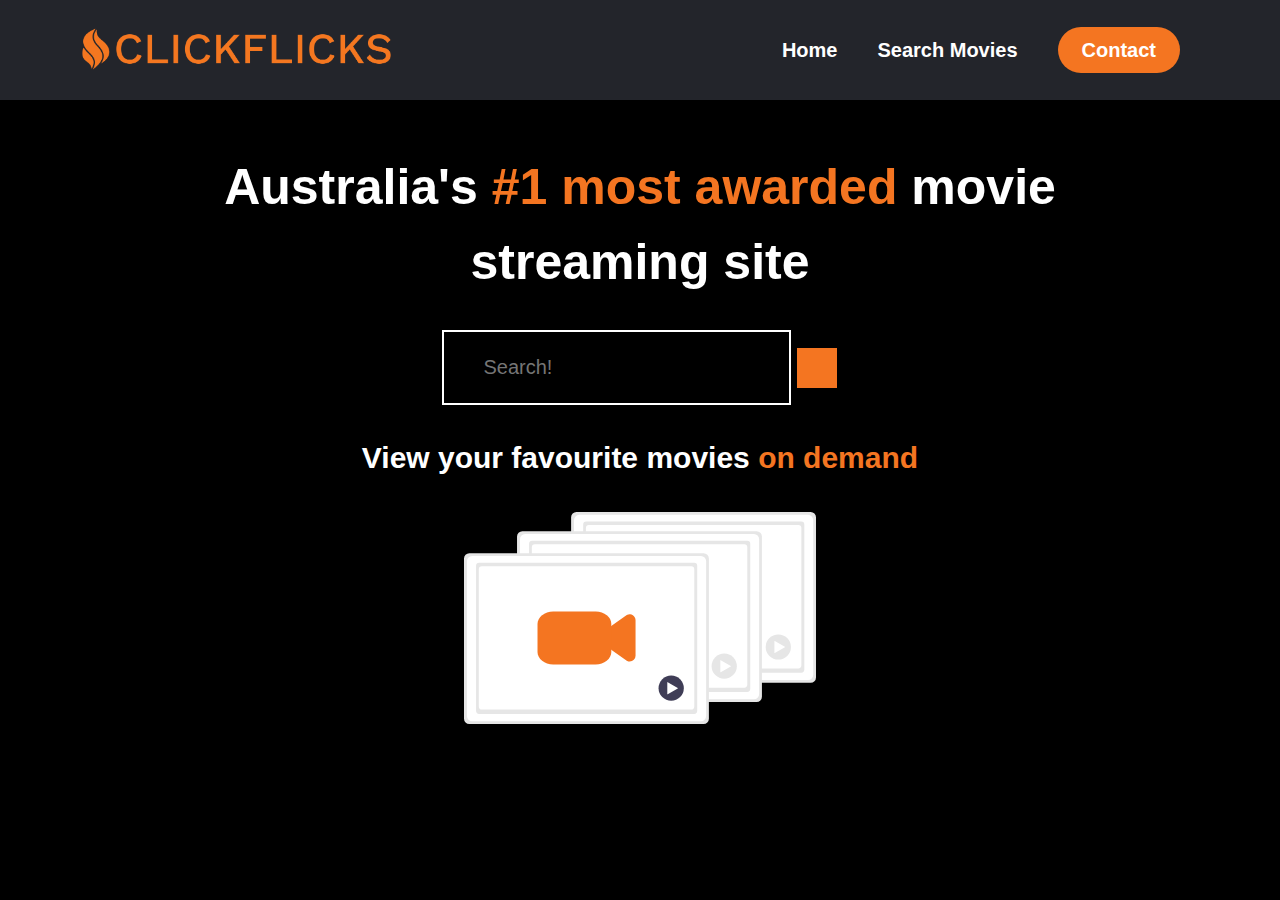
==== index.html @ 972054bf "hooked up api" ====
<!DOCTYPE html>
<html lang="en">
  <head>
    <meta charset="UTF-8" />
    <meta name="viewport" content="width=device-width, initial-scale=1.0" />

    <title>Home</title>
    <script src="index.js" defer></script>
    <link rel="stylesheet" href="style.css" />
    <link rel="icon" type="image/x-icon" href="/assets/clickflicks icon.jpg">
    <script src="https://kit.fontawesome.com/c8e4d183c2.js" crossorigin="anonymous"></script>
  </head>
  <body>
    <section id="landing">
      <div class="nav__wrapper">
        <nav>
          <nav>
            <a href="index.html">
              <img
              src="./assets/clickflicks-high-resolution-logo-black-on-transparent-background.png"
              alt=""
              class="logo"
              />
            </a>
          <ul class="nav__link--list">
            <li class="nav__link">
              <a class="nav__link--anchor link__hover-effect" href="">Home</a>
            </li>
            <li class="nav__link">
              <a class="nav__link--anchor link__hover-effect" href="movies.html"
                >Search Movies</a
              >
            </li>
            <li class="nav__link">
              <a
                class="nav__link--anchor nav__link--anchor-primary"
                href="mailto:zubayr_parker@outlook.com"
                >Contact</a
              >
            </li>
          </ul>
        </nav>
      </div>

      <header>
        <div class="container">
          <div class="row">
            <div class="header__wrapper">
              <h1 class="section__title">
                Australia's <span class="orange">#1 most awarded</span> movie
                streaming site
              </h1>
              <div class="input__wrapper">
                <input class="search-bar" type="text" placeholder="Search!" onchange="onSearchChange(event)"/>
                
                  <img src="" alt="" class="fas fa-search click">
                
              </div>
              <h2 class="section__subtitle">
                View your favourite movies <span class="orange">on demand</span>
              </h2>
              <figure class="header-img__wrapper">
                <img
                  class="header-img"
                  src="/assets/undraw_video_files_fu10.svg"
                  alt=""
                />
              </figure>
            </div>
          </div>
        </div>
      </header>
    </section>
  </body>
</html>
---- style.css ----
@import url('https://fonts.googleapis.com/css2?family=Inter:wght@300;400;500;700;900&display=swap');

* {
    padding: 0;
    margin: 0;
    box-sizing: border-box;
    font-family: "Roboto", sans-serif;
}

html {
    background-color: #000;
    color: #fff;
}

a {
    text-decoration: none;
    color: #fff;

}

li {
    list-style-type: none;
}

.container {
    padding: 50px 0;
}

.row {
    margin: 0 auto;
    width: 100%;
    max-width: 1200px;
    padding: 0 12px
}

.no-cursor {
    cursor: not-allowed;
}

.click {
    cursor: pointer;
}
.orange {
    color: #f47521;
}

/* 

NAVIGATION

*/


nav {
    display: flex;
    align-items: center;
    justify-content: space-between;
    max-width: 1200px;
    width: 100%;
    margin: 0 auto;
    padding: 0 20px;
    height: 100px;
}

/* just so background color of nav doesn't get clipped by max-width */
.nav__wrapper {
    background-color: #23252b;
}

.nav__link--list {
    display: flex;
    align-items: center;
}

.nav__link {
    margin: 0 20px;
}

.nav__link--anchor {
    font-weight: 700;
    font-size: 20px;
}


.link__hover-effect {
    position: relative;
}

.link__hover-effect:hover:after {
    left: 0;
    width: 100%;
  }
  
.link__hover-effect:after {
    content: "";
    position: absolute;
    bottom: -3px;
    width: 0;
    height: 3px;
    right: 0;
    transition: all 300ms ease;
    background-color: #fff;
}

.nav__link--anchor-primary {
    background-color: #f47521;
    padding: 12px 24px;
    border-radius: 100px;
    transition: all 300ms ease;
}

.nav__link--anchor-primary:hover {
    background-color: #d75c0b;
}

.logo {
    filter: invert(47%) sepia(64%) saturate(1608%) hue-rotate(350deg) brightness(105%) contrast(91%);
    height: 60px;
    margin-top: 20px;

}

/* 

HEADER

*/

.header__wrapper {
    text-align: center;
    display: flex;
    flex-direction: column;
    align-items: center;
    justify-content: center;
    line-height: 1.5;
}

.section__title {
    font-size: 50px;
    margin-bottom: 32px;
    font-weight: 700;
    max-width: 900px;
}

.section__subtitle {
    font-size: 30px;
    font-weight: 700;
    margin-bottom: 32px;
}

.header-img__wrapper {
    width: 30%;
    margin-bottom: 24px;
}

.header-img {
    width: 100%;
    
}

.input__wrapper {
    margin-bottom: 32px;
    display: flex;
    align-items: center;
    justify-content: center;
}




.search-bar {
    padding: 24px 40px;
    background-color: #000;
    border: none;
    transition: all 300ms ease;
    color: white;
    font-size: 20px;
    outline: 2px solid #fff;
    margin-right: 8px;
  
}

.search-bar:focus {
    outline: 2px solid #f47521
}


.search-bar::placeholder{
    font-size: 20px;
    
}

.fa-search {
    font-size: 32px;
    padding: 20px ;
    background-color: #f47521;
    
}

/* 

MOVIE

*/
.movies {
    display: flex;
    flex-wrap: wrap;

}

.movie {
    display: flex;
    width: 25%;
    padding: 24px;
    flex-direction: column;
    align-items: center;
    justify-content: flex-start;
    

}

.movie__title {
    text-align: center;
    color: #fff;
}


.movie-img__wrapper {
    width: 100%;
    display: flex;
    border-radius: 4px;
    overflow: hidden;
    margin-bottom: 16px;
    border: 2px solid #f47521;
    transition: 300ms all ease;
}

.movie-img__wrapper:hover {
    filter: brightness(0.5);
}




.movie-img {
    max-height: 380px;
    width: 100%;
}

select {
    background-color: #f47521;
    border-radius: 4px;
    border: 2px solid #fff;
    color: #000;
    height: 40px;
    line-height: 40px;
    outline: none;
    padding: 0 16px;
    width: 100%;
    max-width: 200px;
    margin-bottom: 32px;
  }

  .movies__header {

    display: flex;
    justify-content: space-between;
    margin: 0 24px;
    align-items: center;
  }
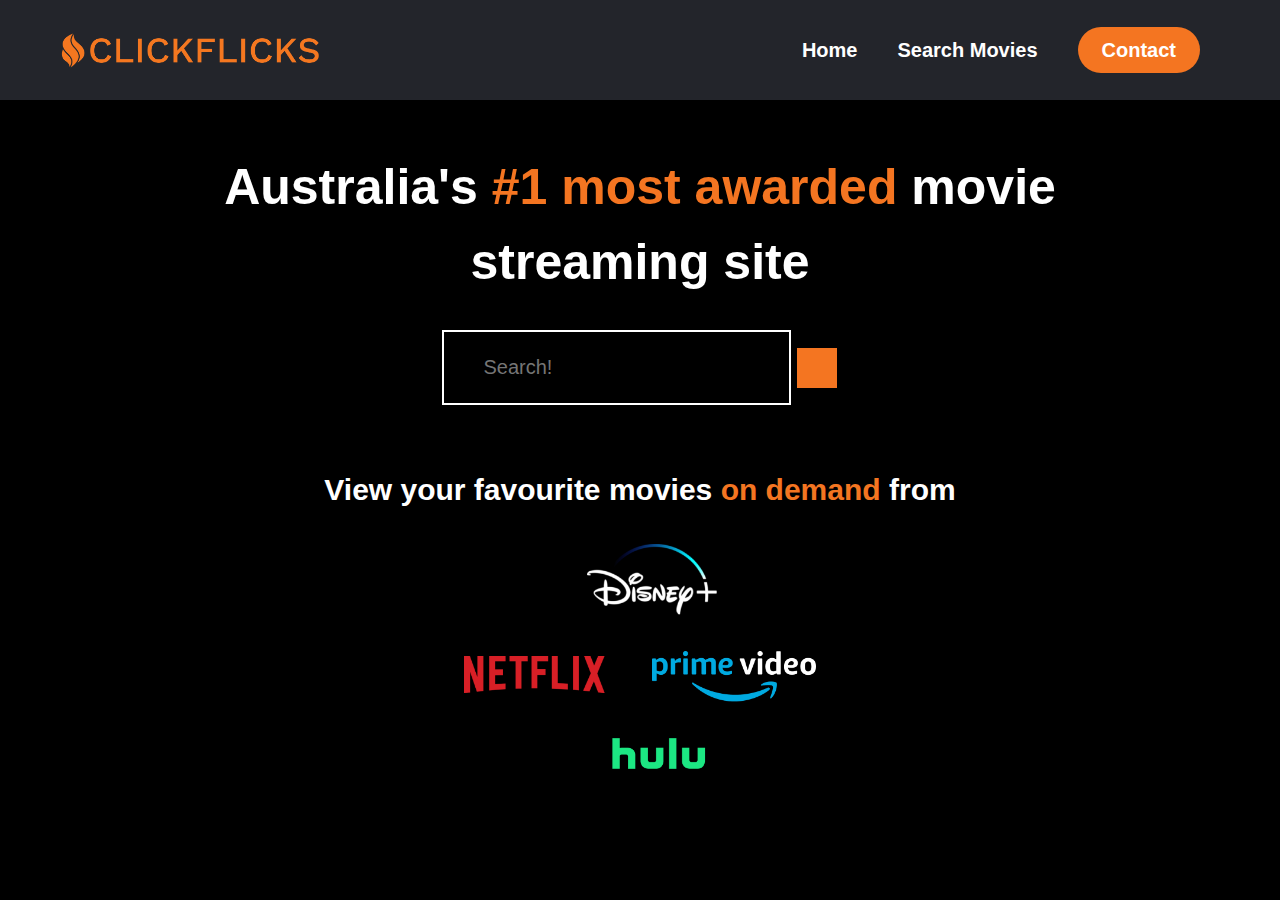
==== commit f7f7a7b8: "almost done except media queries" ====
--- a/index.html
+++ b/index.html
@@ -13,7 +13,6 @@
   <body>
     <section id="landing">
       <div class="nav__wrapper">
-        <nav>
           <nav>
             <a href="index.html">
               <img
@@ -39,6 +38,27 @@
               >
             </li>
           </ul>
+          <button class="btn__menu click" onclick="openMenu()">
+            <i class="fas fa-bars"></i>
+          </button>
+
+          <div class="menu__backdrop">
+            <button class="btn__menu btn__menu--close" onclick="closeMenu()">
+              <i class="fas fa-times"></i>
+            
+            </button>
+            <ul class="menu__links">
+              <li class="menu__list">
+                <a href="#" class="menu__link" onclick="closeMenu()">Home</a>
+              </li>
+              <li class="menu__list">
+                <a href="movies.html" class="menu__link" onclick="closeMenu()">Search Movies</a>
+              </li>
+              <li class="menu__list">
+                <a class="menu__link" href="mailto:zubayr_parker@outlook.com" onclick="closeMenu()">Contact</a>
+              </li>
+            </ul>
+          </div>  
         </nav>
       </div>
 
@@ -57,12 +77,12 @@
                 
               </div>
               <h2 class="section__subtitle">
-                View your favourite movies <span class="orange">on demand</span>
+                View your favourite movies <span class="orange">on demand</span> from
               </h2>
               <figure class="header-img__wrapper">
                 <img
                   class="header-img"
-                  src="/assets/undraw_video_files_fu10.svg"
+                  src="/assets/streaming-service-logos.png"
                   alt=""
                 />
               </figure>
--- a/style.css
+++ b/style.css
@@ -1,47 +1,46 @@
-@import url('https://fonts.googleapis.com/css2?family=Inter:wght@300;400;500;700;900&display=swap');
+@import url("https://fonts.googleapis.com/css2?family=Inter:wght@300;400;500;700;900&display=swap");
 
 * {
-    padding: 0;
-    margin: 0;
-    box-sizing: border-box;
-    font-family: "Roboto", sans-serif;
+  padding: 0;
+  margin: 0;
+  box-sizing: border-box;
+  font-family: "Roboto", sans-serif;
 }
 
 html {
-    background-color: #000;
-    color: #fff;
+  background-color: #000;
+  color: #fff;
 }
 
 a {
-    text-decoration: none;
-    color: #fff;
-
+  text-decoration: none;
+  color: #fff;
 }
 
 li {
-    list-style-type: none;
+  list-style-type: none;
 }
 
 .container {
-    padding: 50px 0;
+  padding: 50px 0;
 }
 
 .row {
-    margin: 0 auto;
-    width: 100%;
-    max-width: 1200px;
-    padding: 0 12px
+  margin: 0 auto;
+  width: 100%;
+  max-width: 1200px;
+  padding: 0 12px;
 }
 
 .no-cursor {
-    cursor: not-allowed;
+  cursor: not-allowed;
 }
 
 .click {
-    cursor: pointer;
+  cursor: pointer;
 }
 .orange {
-    color: #f47521;
+  color: #f47521;
 }
 
 /* 
@@ -50,151 +49,200 @@
 
 */
 
-
 nav {
-    display: flex;
-    align-items: center;
-    justify-content: space-between;
-    max-width: 1200px;
-    width: 100%;
-    margin: 0 auto;
-    padding: 0 20px;
-    height: 100px;
+  display: flex;
+  align-items: center;
+  justify-content: space-between;
+  max-width: 1200px;
+  width: 100%;
+  margin: 0 auto;
+  padding: 0 20px;
+  height: 100px;
 }
 
 /* just so background color of nav doesn't get clipped by max-width */
 .nav__wrapper {
-    background-color: #23252b;
+  background-color: #23252b;
 }
 
 .nav__link--list {
-    display: flex;
-    align-items: center;
+  display: flex;
+  align-items: center;
 }
 
 .nav__link {
-    margin: 0 20px;
+  margin: 0 20px;
 }
 
 .nav__link--anchor {
-    font-weight: 700;
-    font-size: 20px;
-}
-
+  font-weight: 700;
+  font-size: 20px;
+}
 
 .link__hover-effect {
-    position: relative;
+  position: relative;
 }
 
 .link__hover-effect:hover:after {
-    left: 0;
-    width: 100%;
-  }
-  
+  left: 0;
+  width: 100%;
+}
+
 .link__hover-effect:after {
-    content: "";
+  content: "";
+  position: absolute;
+  bottom: -3px;
+  width: 0;
+  height: 3px;
+  right: 0;
+  transition: all 300ms ease;
+  background-color: #fff;
+}
+
+.nav__link--anchor-primary {
+  background-color: #f47521;
+  padding: 12px 24px;
+  border-radius: 100px;
+  transition: all 300ms ease;
+}
+
+.nav__link--anchor-primary:hover {
+  background-color: #d75c0b;
+}
+
+.logo {
+  filter: invert(47%) sepia(64%) saturate(1608%) hue-rotate(350deg)
+    brightness(105%) contrast(91%);
+  height: 50px;
+  margin-top: 20px;
+}
+
+.btn__menu {
+    background-color: transparent;
+    border: none;
+    display: none;
+    font-size: 40px;
+    color: #f47521
+}
+
+
+.menu__backdrop {
     position: absolute;
-    bottom: -3px;
-    width: 0;
-    height: 3px;
-    right: 0;
-    transition: all 300ms ease;
-    background-color: #fff;
-}
-
-.nav__link--anchor-primary {
-    background-color: #f47521;
-    padding: 12px 24px;
-    border-radius: 100px;
-    transition: all 300ms ease;
-}
-
-.nav__link--anchor-primary:hover {
-    background-color: #d75c0b;
-}
-
-.logo {
-    filter: invert(47%) sepia(64%) saturate(1608%) hue-rotate(350deg) brightness(105%) contrast(91%);
-    height: 60px;
-    margin-top: 20px;
-
-}
-
-/* 
-
-HEADER
-
-*/
-
-.header__wrapper {
-    text-align: center;
-    display: flex;
-    flex-direction: column;
-    align-items: center;
-    justify-content: center;
-    line-height: 1.5;
-}
-
-.section__title {
-    font-size: 50px;
-    margin-bottom: 32px;
-    font-weight: 700;
-    max-width: 900px;
-}
-
-.section__subtitle {
-    font-size: 30px;
-    font-weight: 700;
-    margin-bottom: 32px;
-}
-
-.header-img__wrapper {
-    width: 30%;
-    margin-bottom: 24px;
-}
-
-.header-img {
-    width: 100%;
-    
-}
-
-.input__wrapper {
-    margin-bottom: 32px;
+    top:0;
+    left:0;
+    bottom:0;
+    right:0;
+    z-index: 99;
     display: flex;
     align-items: center;
     justify-content: center;
-}
-
-
-
+    visibility: hidden;
+  transition: all 300ms ease;
+  opacity: 0;
+  transform: translate(100%);
+  background-color: #000;
+}
+
+.menu--open {
+  max-height: 100vh;
+  overflow: hidden;
+}
+
+.menu--open .menu__backdrop {
+visibility: visible !important;
+opacity: 1;
+transform: translate(0);
+}
+
+.menu__links {
+  display: flex;
+  flex-direction: column;
+  align-items: center;
+}
+
+.menu__list {
+  padding: 32px 0;
+}
+
+.menu__link {
+  color: white;
+  font-size: 40px;
+}
+
+.btn__menu--close {
+  position: absolute;
+  top: 20px;
+  right: 22px;
+  padding: 8px;
+  color: #f47521;
+}
+/* 
+
+HEADER
+
+*/
+
+.header__wrapper {
+  text-align: center;
+  display: flex;
+  flex-direction: column;
+  align-items: center;
+  justify-content: center;
+  line-height: 1.5;
+}
+
+.section__title {
+  font-size: 50px;
+  margin-bottom: 32px;
+  font-weight: 700;
+  max-width: 900px;
+}
+
+.section__subtitle {
+  font-size: 30px;
+  font-weight: 700;
+  margin: 32px 0;
+}
+
+.header-img__wrapper {
+  width: 30%;
+  margin-bottom: 24px;
+}
+
+.header-img {
+  width: 100%;
+}
+
+.input__wrapper {
+  margin-bottom: 32px;
+  display: flex;
+  align-items: center;
+  justify-content: center;
+}
 
 .search-bar {
-    padding: 24px 40px;
-    background-color: #000;
-    border: none;
-    transition: all 300ms ease;
-    color: white;
-    font-size: 20px;
-    outline: 2px solid #fff;
-    margin-right: 8px;
-  
+  padding: 24px 40px;
+  background-color: #000;
+  border: none;
+  transition: all 300ms ease;
+  color: white;
+  font-size: 20px;
+  outline: 2px solid #fff;
+  margin-right: 8px;
 }
 
 .search-bar:focus {
-    outline: 2px solid #f47521
-}
-
-
-.search-bar::placeholder{
-    font-size: 20px;
-    
+  outline: 2px solid #f47521;
+}
+
+.search-bar::placeholder {
+  font-size: 20px;
 }
 
 .fa-search {
-    font-size: 32px;
-    padding: 20px ;
-    background-color: #f47521;
-    
+  font-size: 32px;
+  padding: 20px;
+  background-color: #f47521;
 }
 
 /* 
@@ -203,69 +251,92 @@
 
 */
 .movies {
+  display: flex;
+  flex-wrap: wrap;
+}
+
+.movie {
+  display: flex;
+  width: 25%;
+  padding: 24px;
+  flex-direction: column;
+  align-items: center;
+  justify-content: flex-start;
+}
+
+.movie__title {
+  text-align: center;
+  color: #fff;
+}
+
+.movie-img__wrapper {
+  width: 100%;
+  display: flex;
+  border-radius: 4px;
+  overflow: hidden;
+  margin-bottom: 16px;
+  border: 2px solid #f47521;
+  transition: 300ms all ease;
+}
+
+.movie-img__wrapper:hover {
+  filter: brightness(0.5);
+}
+
+.movie-img {
+  max-height: 380px;
+  width: 100%;
+}
+
+select {
+  background-color: #f47521;
+  border-radius: 4px;
+  border: 2px solid #fff;
+  color: #000;
+  height: 40px;
+  line-height: 40px;
+  outline: none;
+  padding: 0 16px;
+  width: 100%;
+  max-width: 200px;
+  margin-bottom: 32px;
+}
+
+.movies__header {
+  display: flex;
+  justify-content: space-between;
+  margin: 0 24px;
+  align-items: center;
+}
+
+.movies__loading {
     display: flex;
-    flex-wrap: wrap;
-
-}
-
-.movie {
-    display: flex;
-    width: 25%;
-    padding: 24px;
-    flex-direction: column;
     align-items: center;
-    justify-content: flex-start;
-    
-
-}
-
-.movie__title {
-    text-align: center;
-    color: #fff;
-}
-
-
-.movie-img__wrapper {
-    width: 100%;
-    display: flex;
-    border-radius: 4px;
-    overflow: hidden;
-    margin-bottom: 16px;
-    border: 2px solid #f47521;
-    transition: 300ms all ease;
-}
-
-.movie-img__wrapper:hover {
-    filter: brightness(0.5);
-}
-
-
-
-
-.movie-img {
-    max-height: 380px;
-    width: 100%;
-}
-
-select {
-    background-color: #f47521;
-    border-radius: 4px;
-    border: 2px solid #fff;
-    color: #000;
-    height: 40px;
-    line-height: 40px;
-    outline: none;
-    padding: 0 16px;
-    width: 100%;
-    max-width: 200px;
-    margin-bottom: 32px;
+    justify-content: center;
+    font-size: 80px;
+    color:#f47521
+}
+
+.fa-spinner {
+  animation: rotate 600ms infinite linear;
+}
+
+@keyframes rotate {
+  0% {
+    transform: rotate(0);
   }
 
-  .movies__header {
-
-    display: flex;
-    justify-content: space-between;
-    margin: 0 24px;
-    align-items: center;
+  100% {
+    transform: rotate(360deg);
   }
-
+}
+
+@media (max-width:1000px) {
+    .nav__link--list {
+        display: none;
+    }
+
+    .btn__menu {
+        display: block;
+    }
+}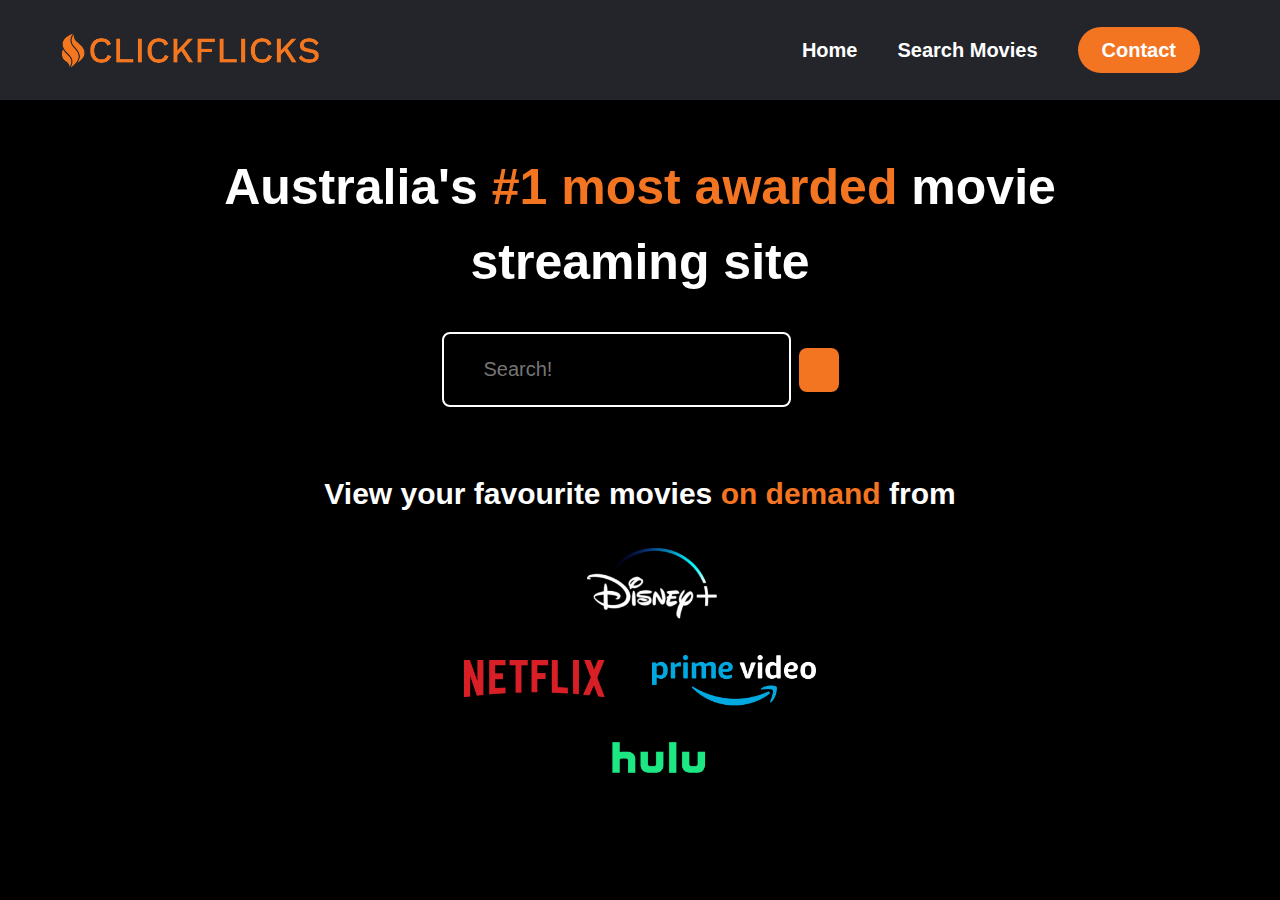
==== commit 1c0fa4c3: "made button curvy" ====
--- a/index.html
+++ b/index.html
@@ -5,28 +5,33 @@
     <meta name="viewport" content="width=device-width, initial-scale=1.0" />
 
     <title>Home</title>
-    <script src="index.js" defer></script>
+    <script src="./index.js" defer></script>
     <link rel="stylesheet" href="style.css" />
-    <link rel="icon" type="image/x-icon" href="/assets/clickflicks icon.jpg">
-    <script src="https://kit.fontawesome.com/c8e4d183c2.js" crossorigin="anonymous"></script>
+    <link rel="icon" type="image/x-icon" href="/assets/clickflicks icon.jpg" />
+    <script
+      src="https://kit.fontawesome.com/c8e4d183c2.js"
+      crossorigin="anonymous"
+    ></script>
   </head>
   <body>
     <section id="landing">
       <div class="nav__wrapper">
-          <nav>
-            <a href="index.html">
-              <img
+        <nav>
+          <a href="index.html">
+            <img
               src="./assets/clickflicks-high-resolution-logo-black-on-transparent-background.png"
               alt=""
               class="logo"
-              />
-            </a>
+            />
+          </a>
           <ul class="nav__link--list">
             <li class="nav__link">
               <a class="nav__link--anchor link__hover-effect" href="">Home</a>
             </li>
             <li class="nav__link">
-              <a class="nav__link--anchor link__hover-effect" href="movies.html"
+              <a
+                class="nav__link--anchor link__hover-effect click"
+                href="movies.html"
                 >Search Movies</a
               >
             </li>
@@ -43,22 +48,31 @@
           </button>
 
           <div class="menu__backdrop">
-            <button class="btn__menu btn__menu--close" onclick="closeMenu()">
-              <i class="fas fa-times"></i>
-            
+            <button
+              class="btn__menu btn__menu--close click"
+              onclick="closeMenu()"
+            >
+              <i class="fas fa-times click"></i>
             </button>
             <ul class="menu__links">
               <li class="menu__list">
                 <a href="#" class="menu__link" onclick="closeMenu()">Home</a>
               </li>
               <li class="menu__list">
-                <a href="movies.html" class="menu__link" onclick="closeMenu()">Search Movies</a>
+                <a href="movies.html" class="menu__link" onclick="closeMenu()"
+                  >Search Movies</a
+                >
               </li>
               <li class="menu__list">
-                <a class="menu__link" href="mailto:zubayr_parker@outlook.com" onclick="closeMenu()">Contact</a>
+                <a
+                  class="menu__link"
+                  href="mailto:zubayr_parker@outlook.com"
+                  onclick="closeMenu()"
+                  >Contact</a
+                >
               </li>
             </ul>
-          </div>  
+          </div>
         </nav>
       </div>
 
@@ -71,18 +85,25 @@
                 streaming site
               </h1>
               <div class="input__wrapper">
-                <input class="search-bar" type="text" placeholder="Search!" onchange="onSearchChange(event)"/>
-                
-                  <img src="" alt="" class="fas fa-search click">
-                
+                <div class="search-bar__wrapper">
+                  <input
+                    class="search-bar"
+                    type="text"
+                    placeholder="Search!"
+                    onchange="onSearchChange(event)"
+                  />
+                </div>
+
+                <img src="" alt="" class="fas fa-search click" />
               </div>
               <h2 class="section__subtitle">
-                View your favourite movies <span class="orange">on demand</span> from
+                View your favourite movies
+                <span class="orange">on demand</span> from
               </h2>
               <figure class="header-img__wrapper">
                 <img
                   class="header-img"
-                  src="/assets/streaming-service-logos.png"
+                  src="./assets/streaming-service-logos.png"
                   alt=""
                 />
               </figure>
--- a/style.css
+++ b/style.css
@@ -10,6 +10,7 @@
 html {
   background-color: #000;
   color: #fff;
+  overflow-x: hidden;
 }
 
 a {
@@ -220,7 +221,7 @@
   justify-content: center;
 }
 
-.search-bar {
+/* .search-bar {
   padding: 24px 40px;
   background-color: #000;
   border: none;
@@ -229,20 +230,37 @@
   font-size: 20px;
   outline: 2px solid #fff;
   margin-right: 8px;
-}
-
-.search-bar:focus {
+} */
+
+.search-bar {
+  padding: 24px 40px;
+  background-color: transparent;
+  border: none;
+  transition: all 300ms ease;
+  color: white;
+  font-size: 20px;
+  outline:none;
+}
+
+/* .search-bar:focus {
   outline: 2px solid #f47521;
-}
+} */
 
 .search-bar::placeholder {
   font-size: 20px;
 }
 
+.search-bar__wrapper {
+  border: 2px solid #fff;
+  margin-right: 8px;
+  border-radius: 8px;
+}
+
 .fa-search {
   font-size: 32px;
-  padding: 20px;
+  padding: 22px 20px;
   background-color: #f47521;
+  border-radius: 8px;
 }
 
 /* 
@@ -339,4 +357,43 @@
     .btn__menu {
         display: block;
     }
-}+}
+
+@media (max-width:768px) {
+  .section__title {
+    font-size: 40px;
+  }
+
+  .header-img__wrapper {
+    width: 70%;
+  }
+
+  .movie {
+    width: calc(100% / 3 );
+  }
+
+  .movies__header {
+    flex-direction: column;
+  }
+
+  .input__wrapper {
+    display: flex;
+    flex-direction: column;
+  }
+
+  .search-bar {
+    margin-bottom: 8px;
+  }
+
+  
+}
+
+
+@media (max-width:550px) {
+  .movie {
+    width: 50%}
+
+  .section__subtitle {
+    display: none;
+  }
+}
